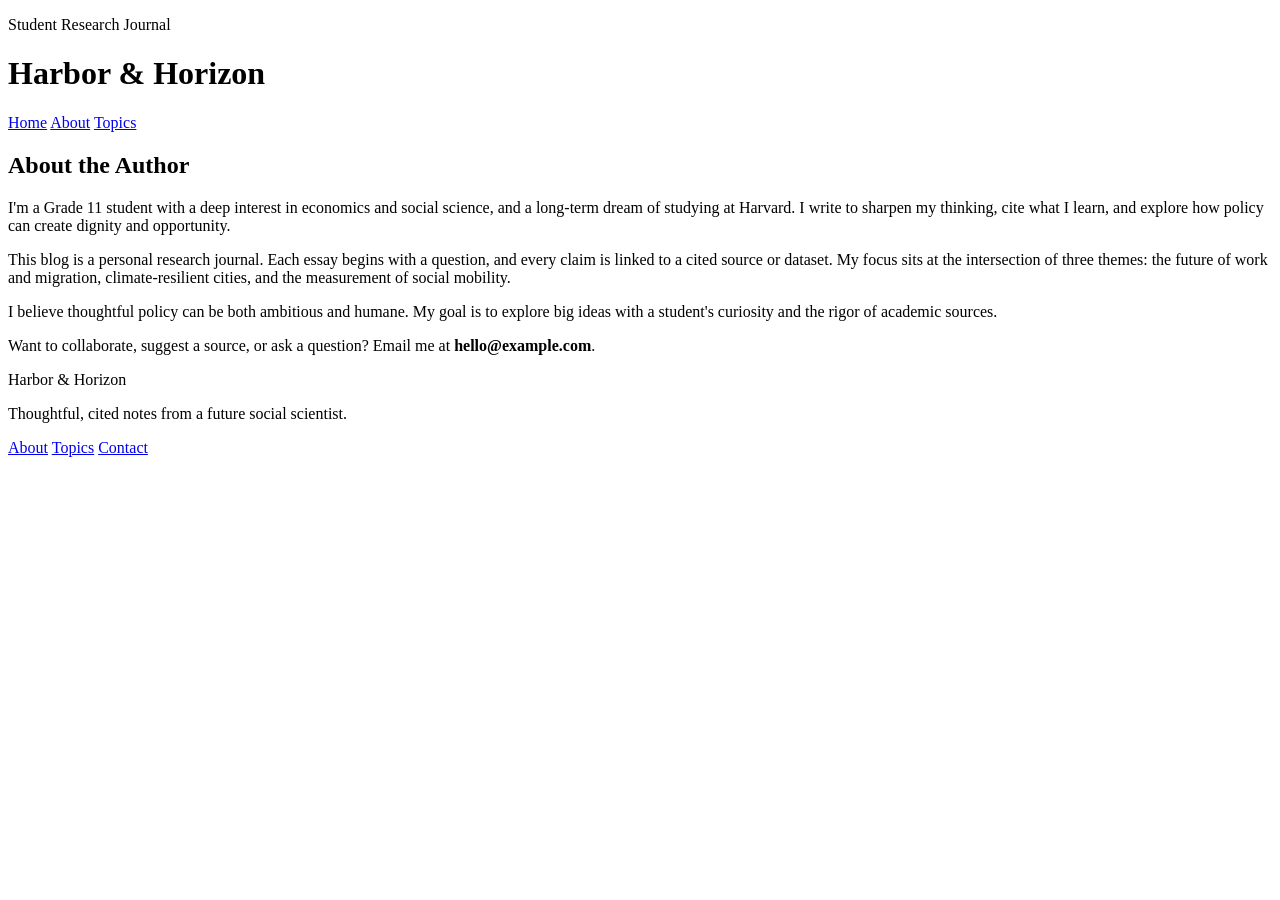
==== about.html @ e8ee431b "Fix CSS paths for GitHub Pages" ====
<!doctype html>
<html lang="en">
  <head>
    <meta charset="utf-8" />
    <meta name="viewport" content="width=device-width, initial-scale=1" />
    <title>About | Harbor & Horizon</title>
    <link rel="stylesheet" href="/blog/styles.css" />
  </head>
  <body>
    <header class="site-header">
      <div class="wrap">
        <div class="brand">
          <span class="crest" aria-hidden="true"></span>
          <div>
            <p class="kicker">Student Research Journal</p>
            <h1 class="site-title">Harbor & Horizon</h1>
          </div>
        </div>
        <nav class="nav">
          <a href="index.html">Home</a>
          <a href="about.html" class="active">About</a>
          <a href="topics.html">Topics</a>
        </nav>
      </div>
    </header>

    <main>
      <section class="page-header">
        <div class="wrap">
          <h2 class="page-title">About the Author</h2>
          <p class="page-subtitle">
            I'm a Grade 11 student with a deep interest in economics and social
            science, and a long-term dream of studying at Harvard. I write to
            sharpen my thinking, cite what I learn, and explore how policy can
            create dignity and opportunity.
          </p>
        </div>
      </section>

      <section class="content">
        <div class="wrap">
          <div class="essay">
            <p>
              This blog is a personal research journal. Each essay begins with a
              question, and every claim is linked to a cited source or dataset.
              My focus sits at the intersection of three themes: the future of
              work and migration, climate-resilient cities, and the measurement
              of social mobility.
            </p>
            <p>
              I believe thoughtful policy can be both ambitious and humane. My
              goal is to explore big ideas with a student's curiosity and the
              rigor of academic sources.
            </p>
            <p class="note">
              Want to collaborate, suggest a source, or ask a question? Email me
              at <strong>hello@example.com</strong>.
            </p>
          </div>
        </div>
      </section>
    </main>

    <footer class="site-footer">
      <div class="wrap">
        <div>
          <p class="footer-title">Harbor & Horizon</p>
          <p class="footer-subtitle">
            Thoughtful, cited notes from a future social scientist.
          </p>
        </div>
        <div class="footer-links">
          <a href="about.html">About</a>
          <a href="topics.html">Topics</a>
          <a href="mailto:hello@example.com">Contact</a>
        </div>
      </div>
    </footer>
  </body>
</html>
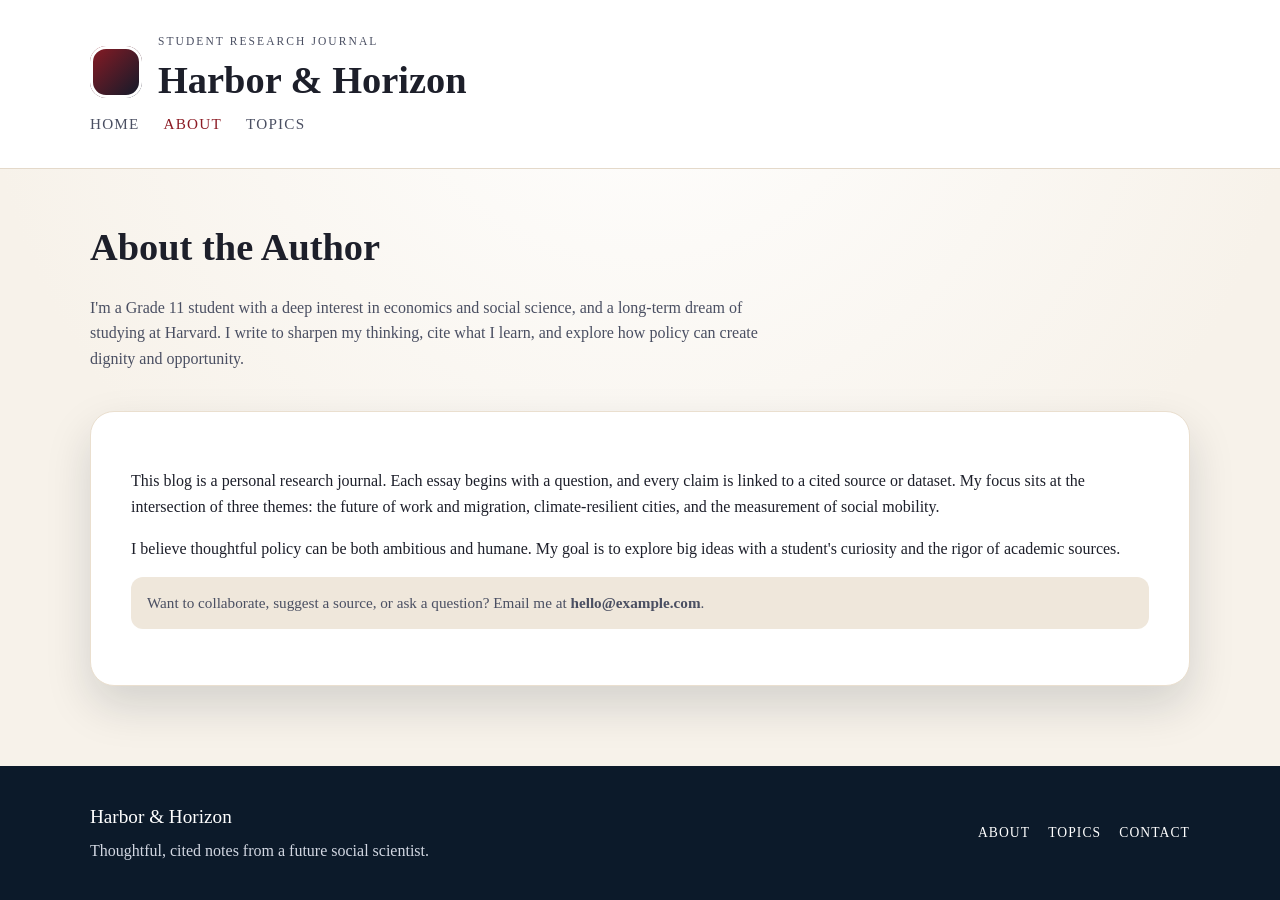
==== commit b5f1c8fb: "Restore relative CSS paths" ====
--- a/about.html
+++ b/about.html
@@ -4,7 +4,7 @@
     <meta charset="utf-8" />
     <meta name="viewport" content="width=device-width, initial-scale=1" />
     <title>About | Harbor & Horizon</title>
-    <link rel="stylesheet" href="/blog/styles.css" />
+    <link rel="stylesheet" href="styles.css" />
   </head>
   <body>
     <header class="site-header">
@@ -81,3 +81,4 @@
 
 
 
+
--- a/styles.css
+++ b/styles.css
@@ -0,0 +1,305 @@
+@import url("https://fonts.googleapis.com/css2?family=Playfair+Display:wght@600;700&family=Source+Serif+4:wght@400;600;700&display=swap");
+
+:root {
+  --ink: #1d1f2a;
+  --ink-soft: #4a4f62;
+  --crimson: #8c1b24;
+  --navy: #0c1a2a;
+  --parchment: #f7f2ea;
+  --sand: #efe7db;
+  --gold: #c8a96a;
+  --shadow: 0 20px 45px rgba(12, 26, 42, 0.15);
+}
+
+* {
+  box-sizing: border-box;
+}
+
+body {
+  margin: 0;
+  font-family: "Source Serif 4", "Iowan Old Style", "Palatino Linotype", serif;
+  color: var(--ink);
+  background: radial-gradient(circle at top, #ffffff 0%, var(--parchment) 60%);
+  line-height: 1.6;
+}
+
+h1,
+h2,
+h3 {
+  font-family: "Playfair Display", "Georgia", serif;
+}
+
+a {
+  color: inherit;
+  text-decoration: none;
+}
+
+.wrap {
+  width: min(1100px, 92vw);
+  margin: 0 auto;
+}
+
+.site-header {
+  padding: 32px 0;
+  border-bottom: 1px solid #e4d9ca;
+  background: #fff;
+  position: sticky;
+  top: 0;
+  z-index: 20;
+}
+
+.brand {
+  display: flex;
+  gap: 16px;
+  align-items: center;
+}
+
+.crest {
+  width: 52px;
+  height: 52px;
+  border-radius: 16px;
+  background: linear-gradient(135deg, var(--crimson), var(--navy));
+  box-shadow: inset 0 0 0 3px #fff;
+}
+
+.kicker {
+  text-transform: uppercase;
+  letter-spacing: 0.18em;
+  font-size: 0.72rem;
+  color: var(--ink-soft);
+  margin: 0;
+}
+
+.site-title {
+  margin: 0;
+  font-size: clamp(1.8rem, 3vw, 2.6rem);
+}
+
+.nav {
+  display: flex;
+  gap: 24px;
+  font-size: 0.95rem;
+  text-transform: uppercase;
+  letter-spacing: 0.08em;
+}
+
+.nav a {
+  color: var(--ink-soft);
+}
+
+.nav a.active,
+.nav a:hover {
+  color: var(--crimson);
+}
+
+.hero {
+  padding: 72px 0 48px;
+  background: linear-gradient(180deg, #fff, var(--parchment));
+}
+
+.hero-grid {
+  display: grid;
+  grid-template-columns: repeat(auto-fit, minmax(260px, 1fr));
+  gap: 32px;
+  align-items: center;
+}
+
+.eyebrow {
+  text-transform: uppercase;
+  letter-spacing: 0.14em;
+  font-size: 0.75rem;
+  color: var(--crimson);
+}
+
+.hero-title {
+  font-size: clamp(2.2rem, 3.8vw, 3.2rem);
+  margin: 12px 0;
+}
+
+.hero-subtitle {
+  font-size: 1.05rem;
+  color: var(--ink-soft);
+  margin-bottom: 24px;
+}
+
+.hero-actions {
+  display: flex;
+  gap: 16px;
+  flex-wrap: wrap;
+}
+
+.button {
+  padding: 12px 22px;
+  border-radius: 999px;
+  font-weight: 600;
+  border: 1px solid var(--crimson);
+}
+
+.button.primary {
+  background: var(--crimson);
+  color: #fff;
+}
+
+.button.ghost {
+  background: transparent;
+  color: var(--crimson);
+}
+
+.hero-card {
+  background: #fff;
+  padding: 24px;
+  border-radius: 20px;
+  box-shadow: var(--shadow);
+  border: 1px solid #efe1cf;
+}
+
+.card-label {
+  text-transform: uppercase;
+  letter-spacing: 0.16em;
+  font-size: 0.7rem;
+  color: var(--gold);
+}
+
+.section {
+  padding: 56px 0 80px;
+}
+
+.section-header {
+  display: flex;
+  flex-direction: column;
+  gap: 8px;
+  margin-bottom: 28px;
+}
+
+.section-header p {
+  margin: 0;
+  color: var(--ink-soft);
+}
+
+.post-grid {
+  display: grid;
+  grid-template-columns: repeat(auto-fit, minmax(230px, 1fr));
+  gap: 24px;
+}
+
+.post-card {
+  background: #fff;
+  padding: 22px;
+  border-radius: 18px;
+  border: 1px solid #eadfcf;
+  box-shadow: 0 18px 35px rgba(12, 26, 42, 0.08);
+}
+
+.post-meta {
+  font-size: 0.8rem;
+  color: var(--ink-soft);
+  margin: 0 0 10px;
+  text-transform: uppercase;
+  letter-spacing: 0.1em;
+}
+
+.card-link {
+  display: inline-block;
+  margin-top: 14px;
+  font-weight: 600;
+  color: var(--crimson);
+}
+
+.site-footer {
+  background: var(--navy);
+  color: #fff;
+  padding: 36px 0;
+}
+
+.site-footer .wrap {
+  display: flex;
+  justify-content: space-between;
+  gap: 24px;
+  flex-wrap: wrap;
+}
+
+.footer-title {
+  margin: 0;
+  font-size: 1.2rem;
+}
+
+.footer-subtitle {
+  margin: 6px 0 0;
+  color: #d2d7e2;
+}
+
+.footer-links {
+  display: flex;
+  gap: 18px;
+  align-items: center;
+  text-transform: uppercase;
+  letter-spacing: 0.08em;
+  font-size: 0.85rem;
+}
+
+.page-header {
+  padding: 48px 0 24px;
+}
+
+.page-title {
+  font-size: clamp(2rem, 3vw, 2.8rem);
+  margin: 0 0 10px;
+}
+
+.page-subtitle {
+  color: var(--ink-soft);
+  max-width: 700px;
+}
+
+.content {
+  padding: 0 0 80px;
+}
+
+.essay {
+  background: #fff;
+  padding: 40px;
+  border-radius: 24px;
+  border: 1px solid #eadfcf;
+  box-shadow: var(--shadow);
+}
+
+.essay h2 {
+  margin-top: 32px;
+}
+
+.citation-list {
+  border-top: 1px solid #e8ddcc;
+  margin-top: 32px;
+  padding-top: 16px;
+  font-size: 0.95rem;
+  color: var(--ink-soft);
+}
+
+.comment-wrap {
+  margin-top: 36px;
+  padding-top: 24px;
+  border-top: 1px solid #e8ddcc;
+}
+
+.note {
+  background: var(--sand);
+  padding: 14px 16px;
+  border-radius: 12px;
+  font-size: 0.95rem;
+  color: var(--ink-soft);
+}
+
+@media (max-width: 720px) {
+  .site-header {
+    position: static;
+  }
+
+  .nav {
+    flex-wrap: wrap;
+    margin-top: 16px;
+  }
+
+  .essay {
+    padding: 26px;
+  }
+}
